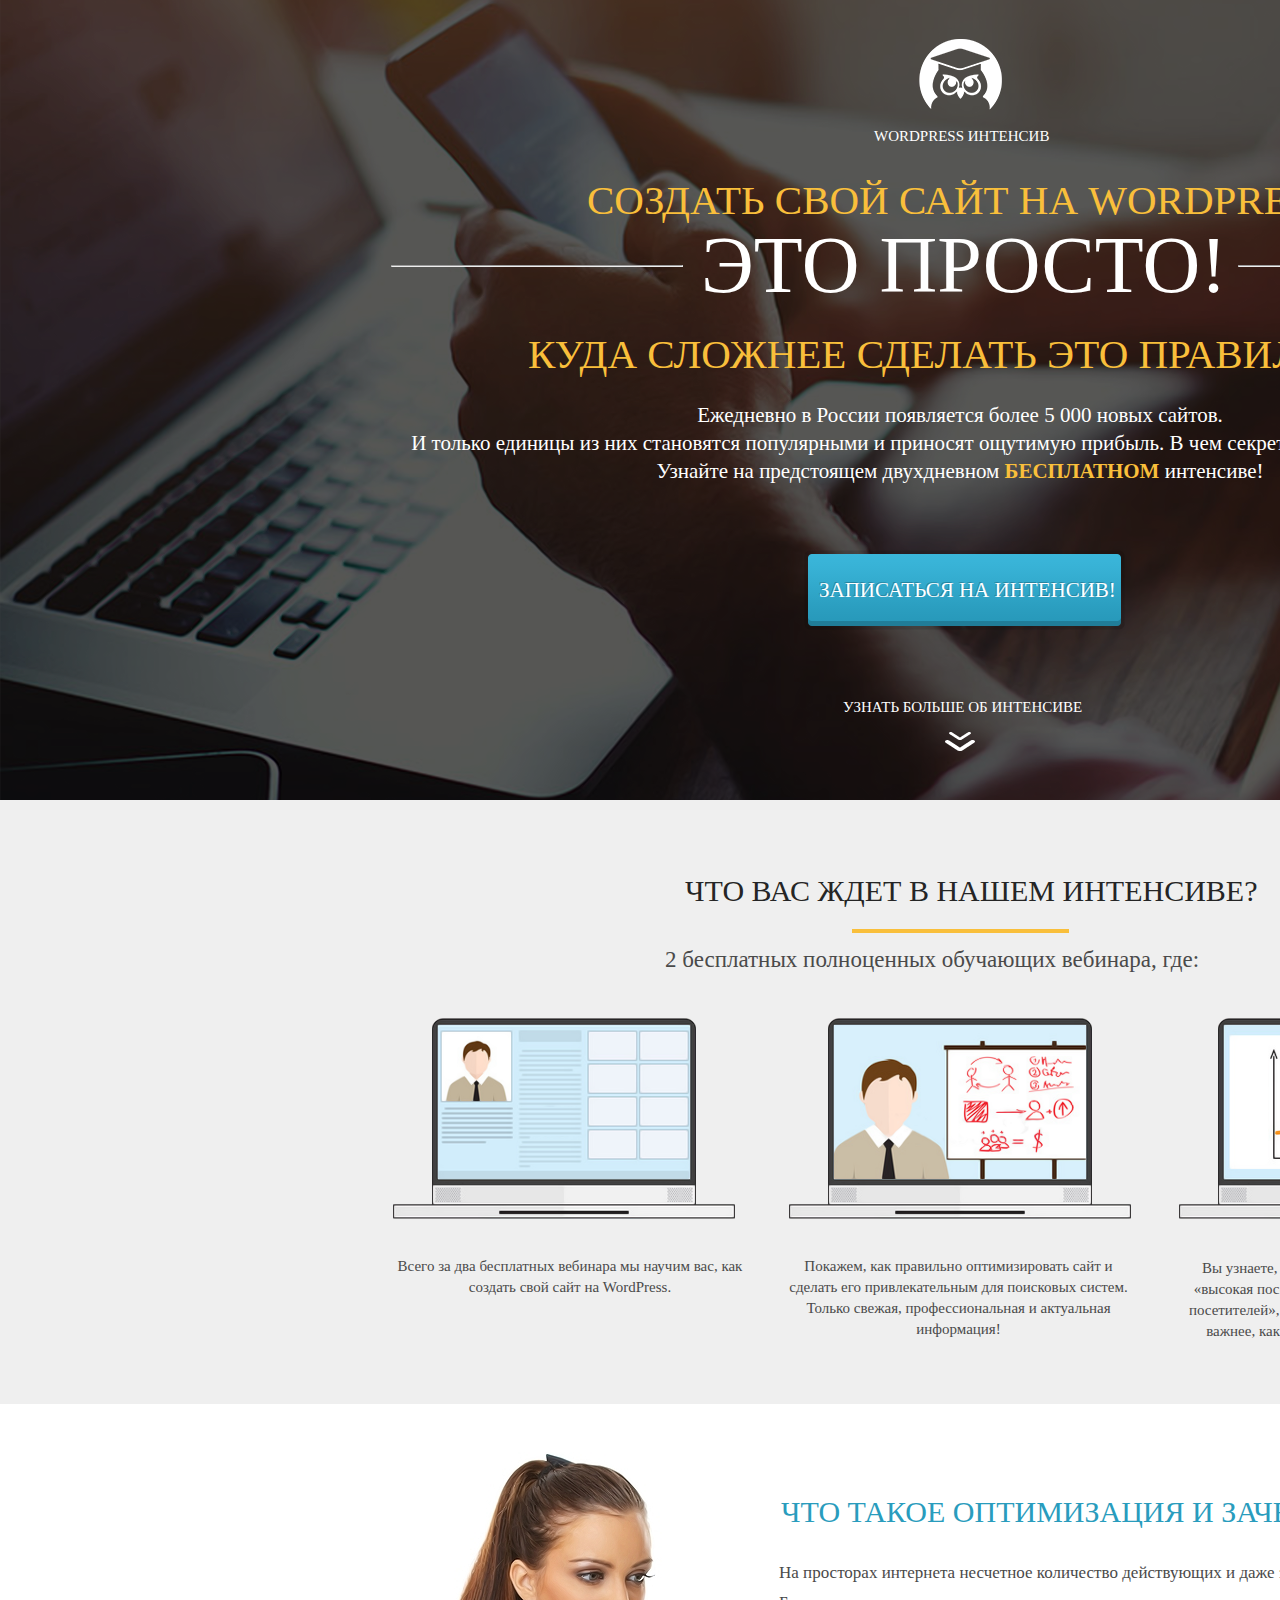
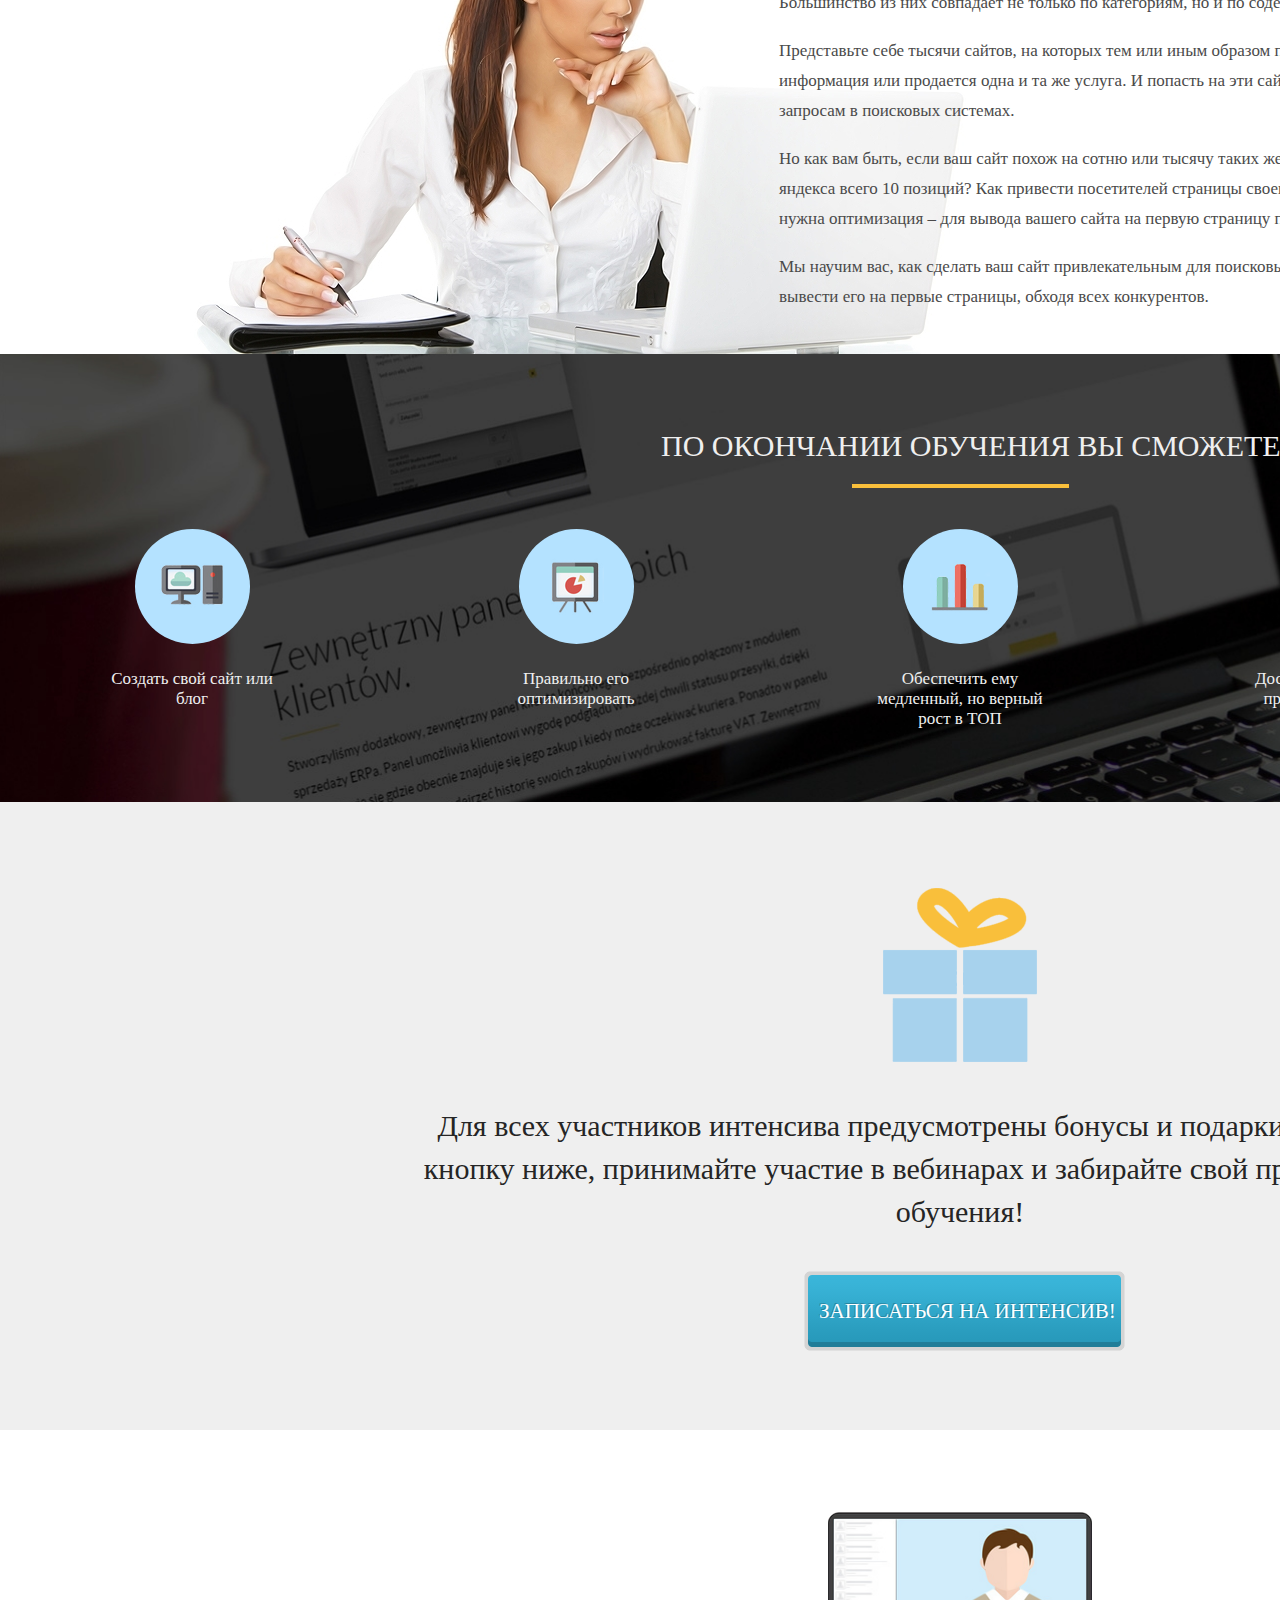
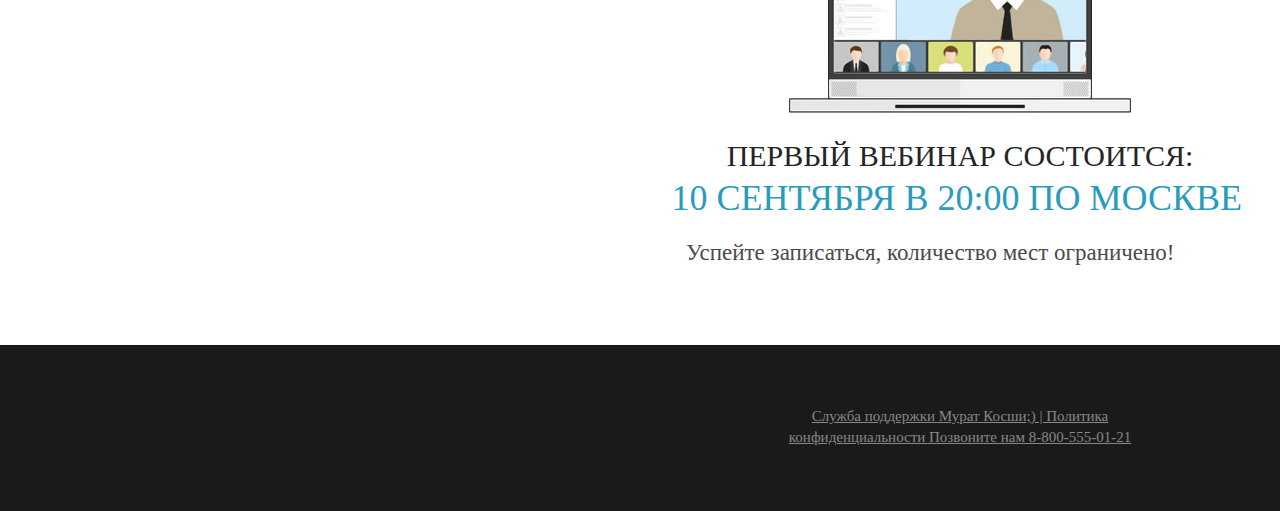
==== index.html @ 2076035c "Add files via upload" ====
<!DOCTYPE html>
<html lang="ru">
<head>
    <meta charset="UTF-8">
    <meta name="viewport" content="width=device-width, initial-scale=1.0">
    <meta http-equiv="X-UA-Compatible" content="ie=edge">
    <title>Wordpress Интенсив</title>
    <link rel="stylesheet" href="css\style.css">
</head>
<body>
    <section class="promo">
        <div class="container" ><!-- Conatainer in where saves all for promo-->
                <div class="logo"></div> <!-- Логотип сайта -->
                <div class="logotext">WordPress интенсив</div> <!-- Название возле логипа -->
                <div><h2 class="textcreat">Создать свой сайт на WordPress</h2></div> <!-- Начало текста -->
                <hr class="hr">
                <div ><h2 class="simpletext">Это просто!</h2></div>
                <hr class="hr2">
                <div><h2 class="layer">Куда сложнее сделать это правильно!</h2></div>
                <div class="layer-5">Ежедневно в России появляется более 5 000 новых сайтов.<br>
                 И только единицы из них становятся популярными и приносят ощутимую прибыль. 
                В чем секрет? В чем формула успеха?Узнайте на предстоящем двухдневном 
                <span class="free" >БЕСПЛАТНОМ</span> интенсиве!</div><!-- Конец текста -->
                <buttom class="buttom"><p class="buttomlayer">ЗАПИСАТЬСЯ НА ИНТЕНСИВ!</p></buttom>
                <div class="more">
                <div class="learnmore"> УЗНАТЬ БОЛЬШЕ ОБ интенсиве</p></div>
                <div class="arrowdown"></div>
                </div>  
        </div>
    </section>

    <section class="waitting">
        <div class="container">
            <h2 class="watting_header">Что вас ждет в нашем интенсиве?</h2>
            <img src="/icons/line.png" alt="" class="line">
            <div class="waiting_subheader">2 бесплатных полноценных обучающих вебинара, где:</div>
            <div class="waiting_warapper">
                <div class="waiting_item1">
                    <img src="icons/creatsait.png" alt="" class="waiting_img" class="anketicon">
                    <p class= "waiting_item1_text">Всего за два бесплатных вебинара мы научим вас, как создать свой сайт на WordPress. </p>
                </div>
                <div class="waiting_item2">
                    <img src="icons/optimization_sait.png" alt="" class="waiting_img">
                    <p class="waiting_item2_text">Покажем, как правильно оптимизировать сайт и сделать его привлекательным для поисковых систем. Только свежая, профессиональная и 
                        актуальная информация!</p>
                </div>
                <div class="waiting_item3">
                    <img src="icons/youlearn.png" alt="" class="waiting_img" class="waiting_item3_text">
                    <p class="waiting_item3_text">Вы узнаете, что такое «хорошая индексация»,
                        «высокая посещаемость», «стабильный прирост посетителей», «ТОП по запросам» и, что намного важнее, как добиться всех этих показателей!</p>
                </div>
            </div>
        </div>
    </section>


    <section class="question">
            <div class="container">
                <img src="/icons/lady.jpg" alt=""class="woman">
                <div class="question_header">Что такое оптимизация и зачем она нужна?</div>

                <div class="answer">
                    <div ><p class="answer_text"> На просторах интернета несчетное количество действующих и даже заброшенных сайтов.
                        Большинство из них совпадает не только по категориям, но и по содержанию.</p><br>
                      <p class="answer_text"> Представьте себе тысячи сайтов, на которых тем или иным образом предоставляется одна и та же информация или продается одна и та же услуга. И попасть на эти сайты можно лишь по тематическим запросам в поисковых системах.</p> <br>
                      <p class="answer_text">Но как вам быть, если ваш сайт похож на сотню или тысячу таких же, а на одной странице гугла или яндекса всего 10 позиций? Как привести посетителей страницы своего ресурса? Именно для этого и нужна оптимизация – для вывода вашего сайта на первую страницу поиска!</p><br>
                      <p class="answer_text"><b> Мы научим вас, как сделать ваш сайт привлекательным для поисковых систем и посоветуем, как вывести его на первые страницы, обходя всех конкурентов.</b></p>
                        </div>
                </div>
            </div>
    </section>
    

    <section class="finish">
        <div class="container">
                <h2 class="finish_header">По окончании обучения Вы сможете!</h2>
                <div class="line2"></div>
                <div class="finish_wrapper">
                    <div class="finish_item">
                        <div class="finish_round">
                            <img src="/icons/computer.png" alt="" class="finish_icon">
                        </div>
                        <div class="finish_descr">Создать свой сайт или блог</div>
                    </div>
                    <div class="finish_item">
                        <div class="finish_round">
                            <img src="/icons/chart.png" alt="" class="finish_icon">
                        </div>
                        <div class="finish_descr">Правильно его оптимизировать</div>
                    </div>
                    <div class="finish_item">
                        <div class="finish_round">
                            <img src="/icons/statistics.png" alt="" class="finish_icon">
                        </div>
                        <div class="finish_descr">Обеспечить ему медленный, но верный рост в ТОП</div>
                    </div>
                    <div class="finish_item">
                        <div class="finish_round">
                            <img src="/icons/people.png" alt="" class="finish_icon">
                        </div>
                        <div class="finish_descr">Достигнуть стабильного прироста посетителей</div>
                    </div>
                    <div class="finish_item">
                        <div class="finish_round">
                            <img src="icons/Wallet.png" alt="" class="finish_icon">
                        </div>
                        <div class="finish_descr">Получать ощутимую прибыль</div>
                    </div>
                </div>
            </div>
    </section>

    <section>
        <div class="gif">
            <div class="container">
                <div class="flex_gif">
                    <div class="gif_img">
                     <img src="/icons/gift.png" alt="">
                        </div>
                        <div ><h2 class="gif_text">Для всех участников интенсива предусмотрены бонусы и подарки. Нажимайте на кнопку ниже, принимайте участие в вебинарах и забирайте свой приз по окончании обучения!</h2></div>
                        <buttom class="buttom2"><p class="buttomlayer">ЗАПИСАТЬСЯ НА ИНТЕНСИВ!</p></buttom>
                    </div>
                </div>
            </div>
        </div>
    </section>

    <section>
        <div class="web_conference">
            <div class="container">
                <div class="flex_web_conference">
                    <div class="web_conference_img"><img src="icons/conference.png" alt="">
                        <div class="text1_web_conference">Первый вебинар состоится:</div>
                        <div class="text2_web_conference">10 сентября в 20:00 по Москве</div>
                        <div class="text3_web_conference">Успейте записаться, количество мест ограничено!</div></div>
                </div>
            </div>
        </div>
    </section>

    <section>
        <div class="footer">
            <div ><h2 class="support">Служба поддержки Мурат Косши;) |  Политика конфиденциальности
                Позвоните нам 8-800-555-01-21</h2></div>
        </div>
    </section>
</body>
</html>
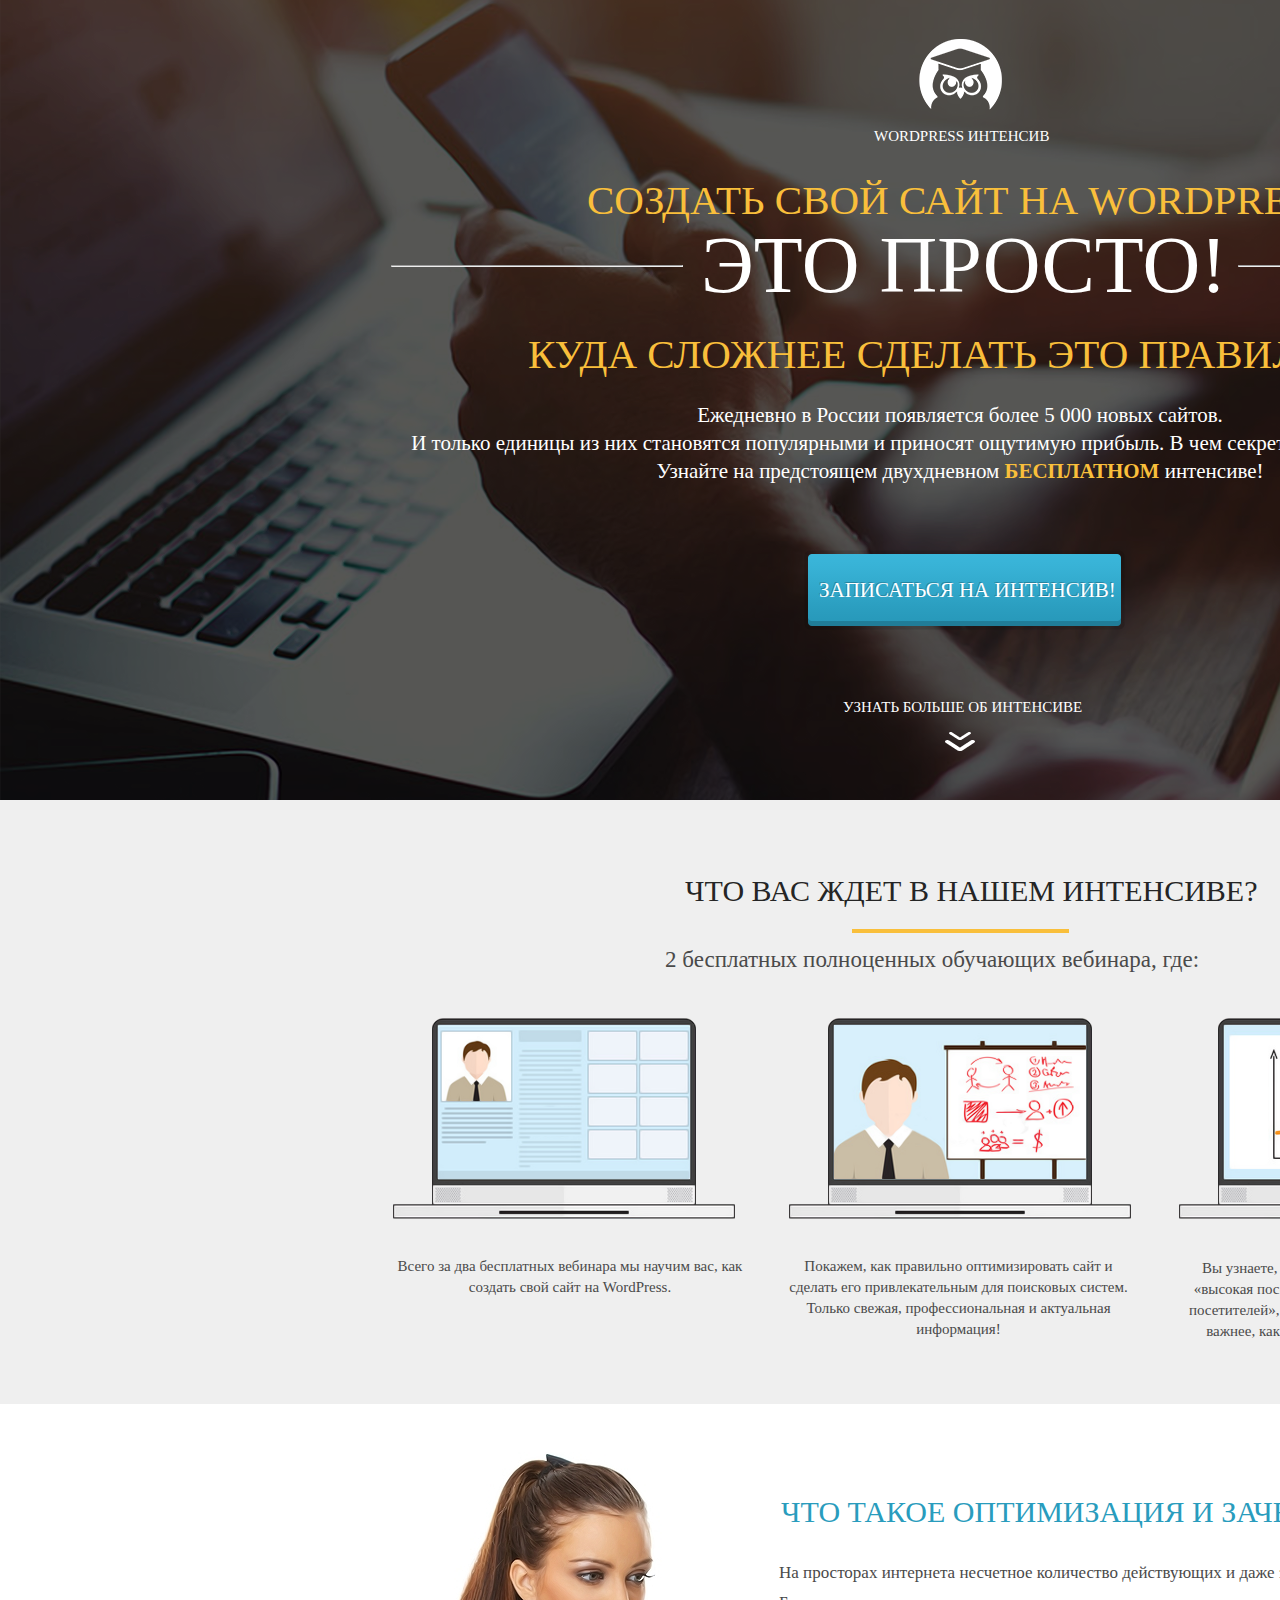
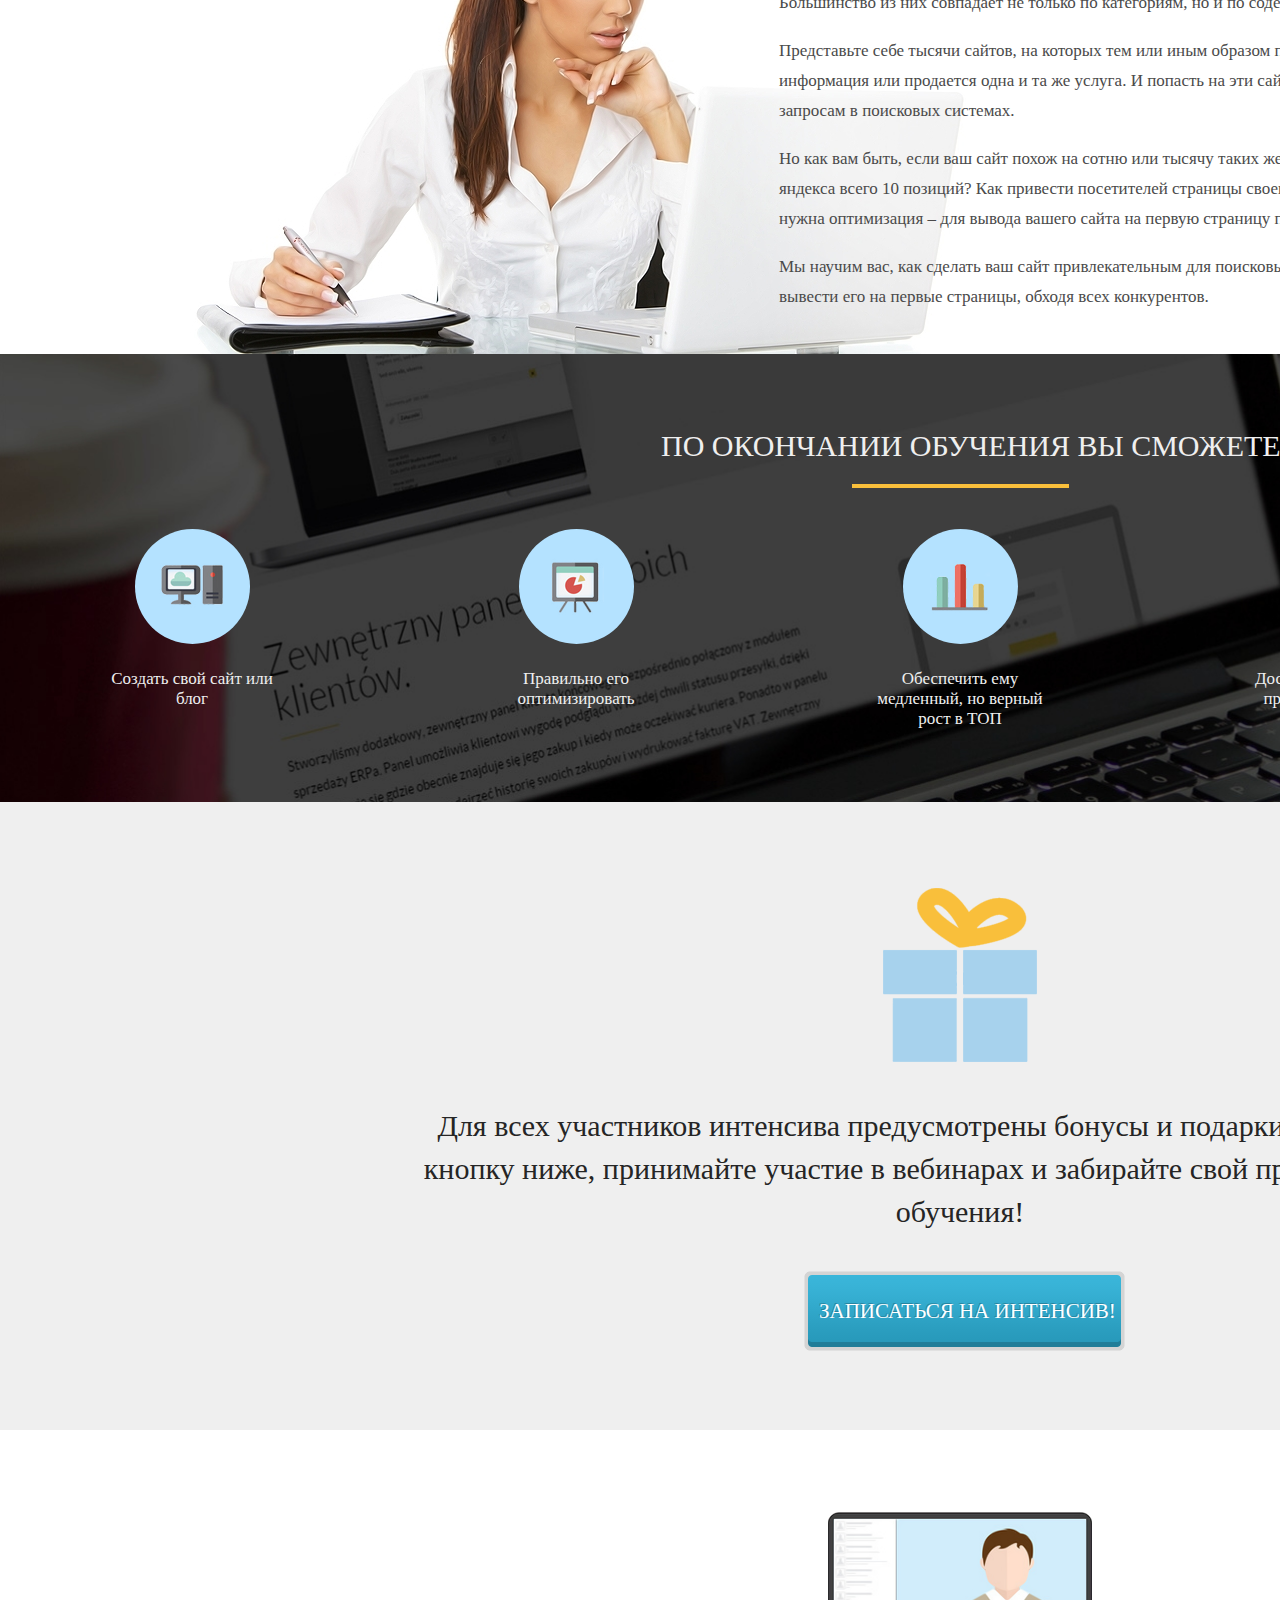
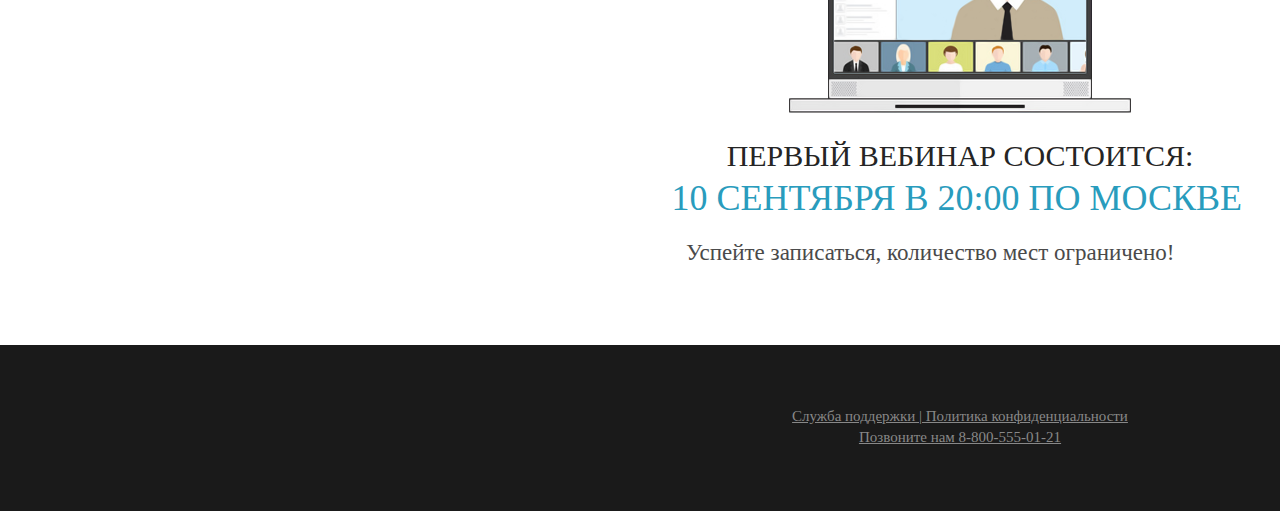
==== commit 3ae8429b: "Update index.html" ====
--- a/index.html
+++ b/index.html
@@ -140,9 +140,9 @@
 
     <section>
         <div class="footer">
-            <div ><h2 class="support">Служба поддержки Мурат Косши;) |  Политика конфиденциальности
+            <div ><h2 class="support">Служба поддержки |  Политика конфиденциальности
                 Позвоните нам 8-800-555-01-21</h2></div>
         </div>
     </section>
 </body>
-</html>+</html>
